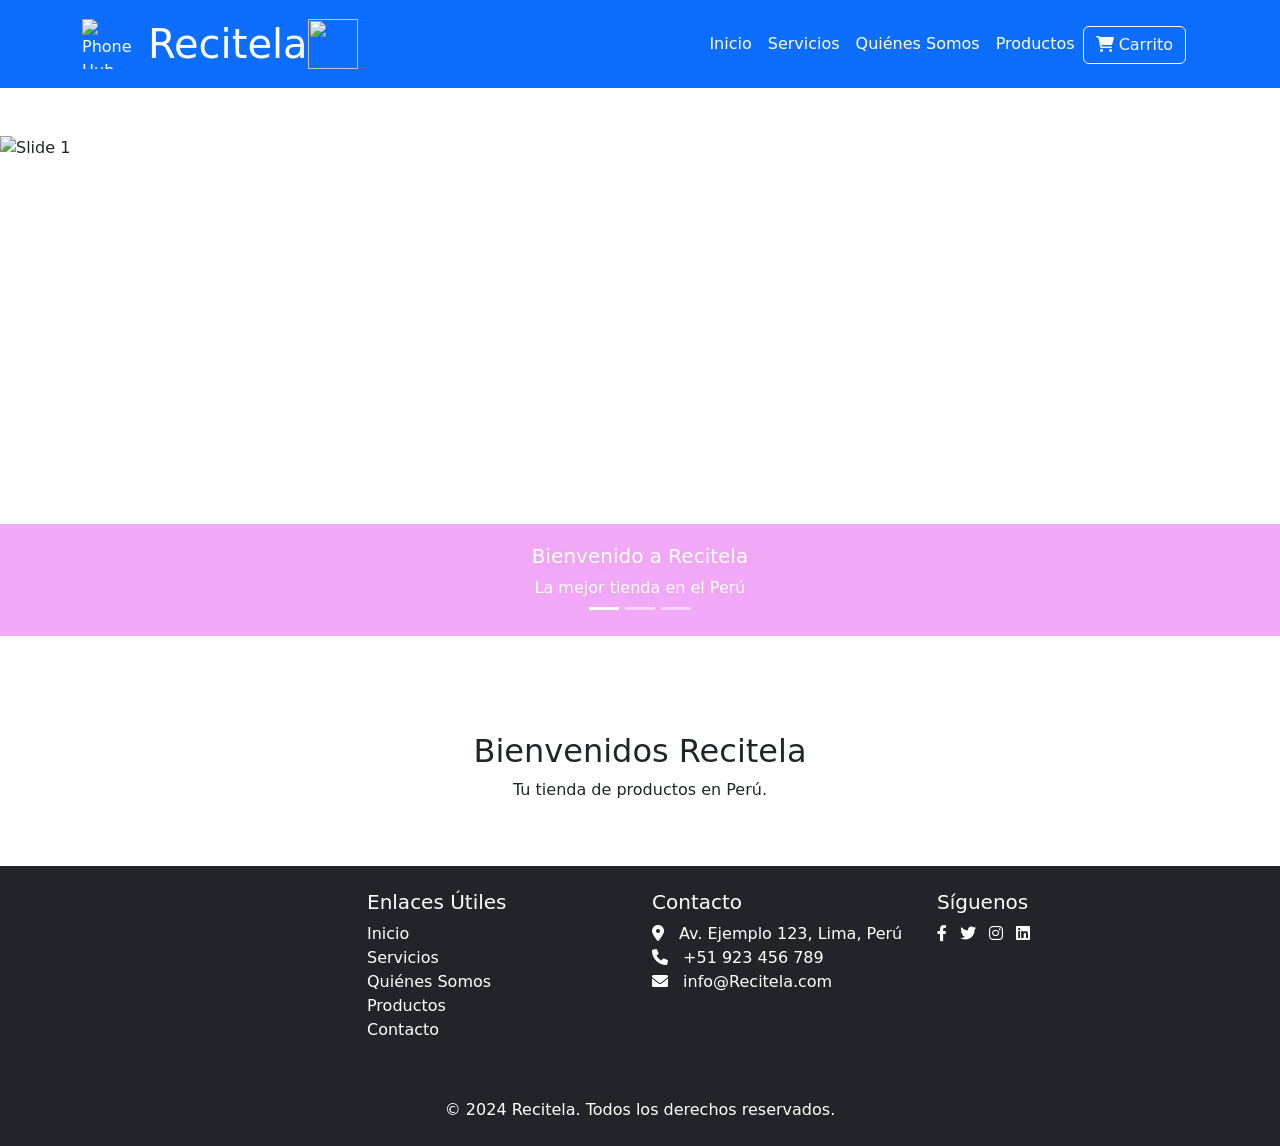
==== index.html @ 13e8bcf1 "Initial commit" ====
<!DOCTYPE html>
<html lang="en">
<head>
    <meta charset="UTF-8">
    <meta name="viewport" content="width=device-width, initial-scale=1.0">
    <title>Phone Hub - Inicio</title>
    <link href="https://cdn.jsdelivr.net/npm/bootstrap@5.3.3/dist/css/bootstrap.min.css" rel="stylesheet">
    <link rel="stylesheet" href="styles.css">
    <link rel="stylesheet" href="https://cdnjs.cloudflare.com/ajax/libs/font-awesome/6.0.0-beta3/css/all.min.css">

</head>
<body>
    <header class="bg-primary text-white py-3">
        <div class="container d-flex align-items-center">
            <img src="http://imgfz.com/i/vLpZoa5.jpeg" alt="Phone Hub Logo" class="me-3" style="width: 50px; height: 50px;">
            <h1 class="h1 mb-0">Recitela</h1> <img src="https://i.ibb.co/YWGGBvj/An.png" width="500" height="300">
            <nav class="navbar navbar-expand-lg navbar-light ms-auto">
                <div class="container-fluid">
                    <button class="navbar-toggler" type="button" data-bs-toggle="collapse" data-bs-target="#navbarNav" aria-controls="navbarNav" aria-expanded="false" aria-label="Toggle navigation">
                        <span class="navbar-toggler-icon"></span>
                    </button>
                    <div class="collapse navbar-collapse" id="navbarNav">
                        <ul class="navbar-nav mx-auto">
                            <li class="nav-item"><a class="nav-link text-white" href="index.html">Inicio</a></li>
                            <li class="nav-item"><a class="nav-link text-white" href="services.html">Servicios</a></li>
                            <li class="nav-item"><a class="nav-link text-white" href="about.html">Quiénes Somos</a></li>
                            <li class="nav-item"><a class="nav-link text-white" href="products.html">Productos</a></li>
                        </ul>
                        <button class="btn btn-outline-light position-relative" data-bs-toggle="modal" data-bs-target="#cartModal">
                            <i class="fas fa-shopping-cart"></i> Carrito
                            <span id="cart-count" class="position-absolute top-0 start-100 translate-middle badge rounded-pill bg-danger" style="display: none;">
                                0
                            </span>
                        </button>
                    </div>
                </div>
            </nav>
        </div>
    </header>
    
    <main>
        <section id="carousel" class="py-5">
            <div id="mainCarousel" class="carousel slide" data-bs-ride="carousel">
                <div class="carousel-indicators">
                    <button type="button" data-bs-target="#mainCarousel" data-bs-slide-to="0" class="active" aria-current="true" aria-label="Slide 1"></button>
                    <button type="button" data-bs-target="#mainCarousel" data-bs-slide-to="1" aria-label="Slide 2"></button>
                    <button type="button" data-bs-target="#mainCarousel" data-bs-slide-to="2" aria-label="Slide 3"></button>
                </div>
                <div class="carousel-inner">
                    <div class="carousel-item active">
                        <img src="https://i.ytimg.com/vi/9sRpg0kZ2eM/hq720.jpg?sqp=-oaymwEhCK4FEIIDSFryq4qpAxMIARUAAAAAGAElAADIQj0AgKJD&rs=AOn4CLB_hbF5Qi7plmdjFTOgX8FlAYXfqQ" class="d-block w-100" alt="Slide 1">
                        <div class="carousel-caption d-none d-md-block">
                            <h5>Bienvenido a Recitela</h5>
                            <p>La mejor tienda en el  Perú</p>
                        </div>
                    </div>
                    <div class="carousel-item">
                        <img src="https://www.goodbuy.com.pe/images/origin/products/q1o4ZKxFPDOywHy2cVo5TCMq5BGFg4ZMxUsUKoU2.jpg" class="d-block w-100" alt="Slide 2">
                        <div class="carousel-caption d-none d-md-block">
                            <h5>Nuevas Ofertas</h5>
                            <p>Descubre las mejores ofertas en nuestros productos</p>
                        </div>
                    </div>
                </div>
                <button class="carousel-control-prev" type="button" data-bs-target="#mainCarousel" data-bs-slide="prev">
                    <span class="carousel-control-prev-icon" aria-hidden="true"></span>
                    <span class="visually-hidden">Anterior</span>
                </button>
                <button class="carousel-control-next" type="button" data-bs-target="#mainCarousel" data-bs-slide="next">
                    <span class="carousel-control-next-icon" aria-hidden="true"></span>
                    <span class="visually-hidden">Siguiente</span>
                </button>
            </div>
        </section>
        <section id="home" class="py-5">
            <div class="container text-center">
                <h2>Bienvenidos Recitela</h2>
                <p>Tu tienda de productos en Perú.</p>
            </div>
        </section>
    </main>

<footer class="bg-dark text-white pt-4 pb-2">
    <div class="container">
        <div class="row">
            <!-- Logo and Description -->
            <div class="col-md-3 mb-4">
           
               
            </div>
            <!-- Useful Links -->
            <div class="col-md-3 mb-4">
                <h5>Enlaces Útiles</h5>
                <ul class="list-unstyled">
                    <li><a href="index.html" class="text-white">Inicio</a></li>
                    <li><a href="services.html" class="text-white">Servicios</a></li>
                    <li><a href="about.html" class="text-white">Quiénes Somos</a></li>
                    <li><a href="products.html" class="text-white">Productos</a></li>
                    <li><a href="contact.html" class="text-white">Contacto</a></li>
                </ul>
            </div>
            <!-- Contact Information -->
            <div class="col-md-3 mb-4">
                <h5>Contacto</h5>
                <ul class="list-unstyled">
                    <li><i class="fas fa-map-marker-alt"></i> Av. Ejemplo 123, Lima, Perú</li>
                    <li><i class="fas fa-phone"></i> +51 923 456 789</li>
                    <li><i class="fas fa-envelope"></i> info@Recitela.com</li>
                </ul>
            </div>
            <!-- Social Media Links -->
            <div class="col-md-3 mb-4">
                <h5>Síguenos</h5>
                <div>
                    <a href="#" class="text-white me-2"><i class="fab fa-facebook-f"></i></a>
                    <a href="#" class="text-white me-2"><i class="fab fa-twitter"></i></a>
                    <a href="#" class="text-white me-2"><i class="fab fa-instagram"></i></a>
                    <a href="#" class="text-white me-2"><i class="fab fa-linkedin"></i></a>
                </div>
            </div>
        </div>
        <div class="row">
            <div class="col-12 text-center mt-3">
                <p>&copy; 2024 Recitela. Todos los derechos reservados.</p>
            </div>
        </div>
    </div>
</footer>

<script src="https://cdn.jsdelivr.net/npm/bootstrap@5.3.3/dist/js/bootstrap.bundle.min.js"></script>
<script src="https://kit.fontawesome.com/a076d05399.js" crossorigin="anonymous"></script>
<script src="script.js"></script>

<script src="https://cdn.jsdelivr.net/npm/bootstrap@5.3.3/dist/js/bootstrap.bundle.min.js"></script>
<script src="https://kit.fontawesome.com/a076d05399.js" crossorigin="anonymous"></script>
<script src="script.js"></script>

    <!-- Carrito Modal -->
    <div class="modal fade" id="cartModal" tabindex="-1" aria-labelledby="cartModalLabel" aria-hidden="true">
        <div class="modal-dialog">
            <div class="modal-content">
                <div class="modal-header">
                    <h5 class="modal-title" id="cartModalLabel">Carrito de Compras</h5>
                    <button type="button" class="btn-close" data-bs-dismiss="modal" aria-label="Close"></button>
                </div>
                <div class="modal-body">
                    <ul class="list-group" id="cart-items-modal"></ul>
                    <h5 class="mt-4" id="cart-total-modal">Total: S/ 0.00</h5>
                </div>
                <div class="modal-footer">
                    <button type="button" class="btn btn-secondary" data-bs-dismiss="modal">Cerrar</button>
                    <a href="checkout.html" class="btn btn-primary">Proceder al Pago</a>
                </div>
            </div>
        </div>
    </div>

    <script src="https://cdn.jsdelivr.net/npm/bootstrap@5.3.3/dist/js/bootstrap.bundle.min.js"></script>
    <script src="https://kit.fontawesome.com/a076d05399.js" crossorigin="anonymous"></script>
    <script src="script.js"></script>
</body>
</html>
---- styles.css ----
.carousel-caption {
    animation: fadeInUp 2s;
    text-shadow: 2px 2px 4px rgba(245, 149, 224, 0.5);
    background-color: rgba(229, 87, 241, 0.5); 
    width: 100%; 
    bottom: 0; 
    left: 0; 
    padding: 20px; 
    position: absolute; 
    box-sizing: border-box; 
}

@keyframes fadeInUp {
    from {
        opacity: 0;
        transform: translateY(20px);
    }
    to {
        opacity: 1;
        transform: translateY(0);
    }
}

.carousel-item img {
    object-fit: cover; 
    width: 100%; 
    height: 500px; 
}

html, body {
    height: 100%;
    margin: 0;
}

body {
    display: flex;
    flex-direction: column;
}

main {
    flex: 1;
}

footer {
    background-color: #212529; /* Ensuring the background color is consistent */
    color: white; /* Ensuring the text color is consistent */
    padding: 1em 0; /* Ensuring the padding is consistent */
}

footer a {
    text-decoration: none;
}

footer a:hover {
    text-decoration: underline;
}

footer .fa-map-marker-alt,
footer .fa-phone,
footer .fa-envelope {
    margin-right: 10px;
}

header .container.d-flex {
    align-items: center;
}

header h1 {
    margin: 0;
}

header img {
    width: 50px;
    height: 50px;
    margin-right: 10px;
}
#cart-count {
    display: none; 
}

.navbar-nav .nav-link {
    position: relative;
    transition: color 0.3s ease, background-color 0.3s ease, transform 0.3s ease;
}

.navbar-nav .nav-link:hover {
    background-color: #333333; 
    color: #ffffff;
    transform: scale(1.1);
}

.card {
    display: flex;
    flex-direction: column;
    height: 100%;
}

.card-body {
    display: flex;
    flex-direction: column;
    flex: 1;
}

.card-text {
    flex-grow: 1;
}

.btn {
    margin-top: auto;
}

.text-justify {
    text-align: justify;
}
.founder-card {
    border: 1px solid #ddd;
    padding: 20px;
    border-radius: 10px;
    box-shadow: 0 4px 8px rgba(0, 0, 0, 0.1);
}

.old-price {
    text-decoration: line-through;
    color: red;
}
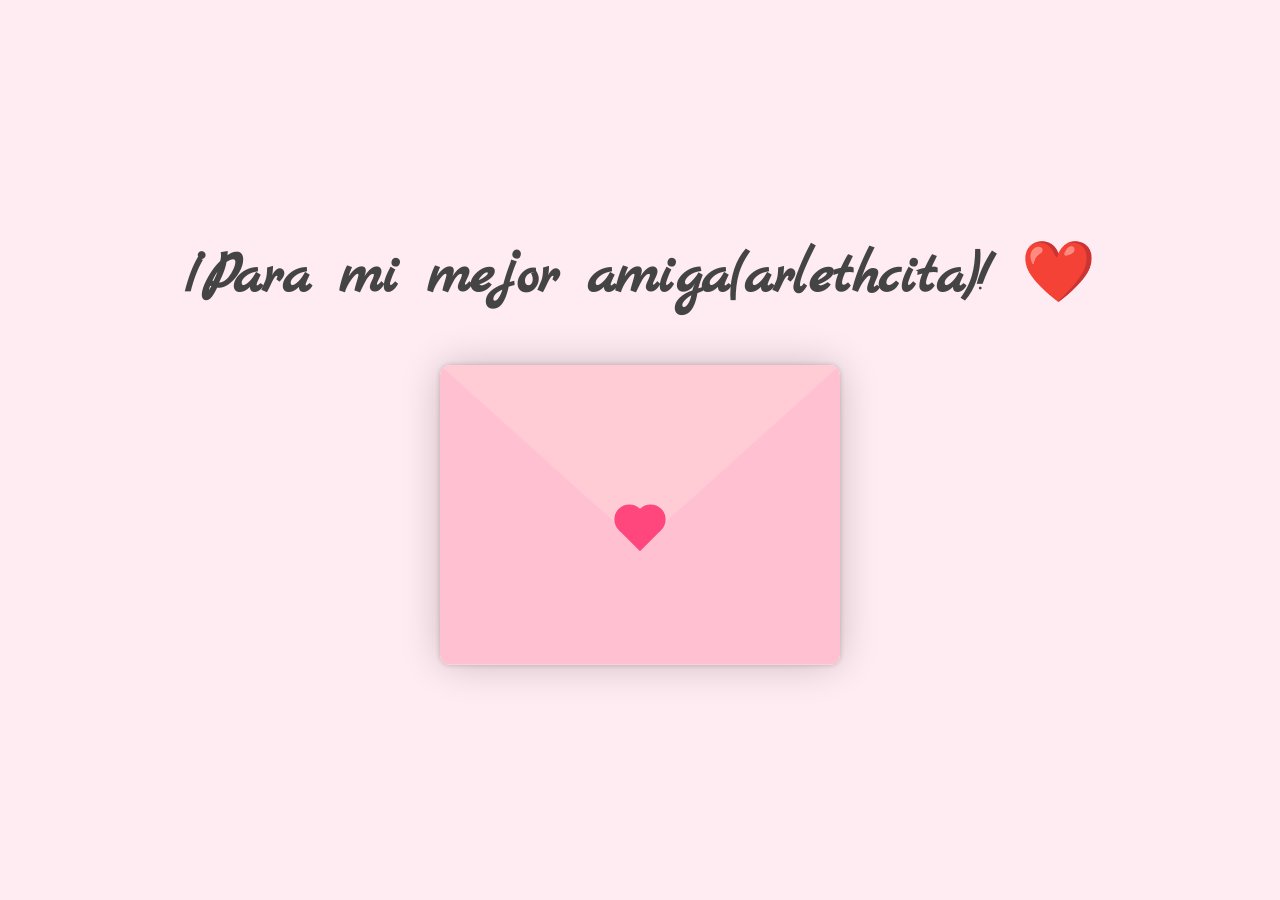
==== commit 9082757d: "Add files via upload" ====
--- a/index.html
+++ b/index.html
@@ -1,162 +1,54 @@
-<!DOCTYPE html>
-<html lang="en">
-<head>
-    <meta charset="UTF-8">
-    <meta name="viewport" content="width=device-width, initial-scale=1.0">
-    <title>Phone Hub - Inicio</title>
-    <link href="https://cdn.jsdelivr.net/npm/bootstrap@5.3.3/dist/css/bootstrap.min.css" rel="stylesheet">
-    <link rel="stylesheet" href="styles.css">
-    <link rel="stylesheet" href="https://cdnjs.cloudflare.com/ajax/libs/font-awesome/6.0.0-beta3/css/all.min.css">
-
-</head>
-<body>
-    <header class="bg-primary text-white py-3">
-        <div class="container d-flex align-items-center">
-            <img src="http://imgfz.com/i/vLpZoa5.jpeg" alt="Phone Hub Logo" class="me-3" style="width: 50px; height: 50px;">
-            <h1 class="h1 mb-0">Recitela</h1> <img src="https://i.ibb.co/YWGGBvj/An.png" width="500" height="300">
-            <nav class="navbar navbar-expand-lg navbar-light ms-auto">
-                <div class="container-fluid">
-                    <button class="navbar-toggler" type="button" data-bs-toggle="collapse" data-bs-target="#navbarNav" aria-controls="navbarNav" aria-expanded="false" aria-label="Toggle navigation">
-                        <span class="navbar-toggler-icon"></span>
-                    </button>
-                    <div class="collapse navbar-collapse" id="navbarNav">
-                        <ul class="navbar-nav mx-auto">
-                            <li class="nav-item"><a class="nav-link text-white" href="index.html">Inicio</a></li>
-                            <li class="nav-item"><a class="nav-link text-white" href="services.html">Servicios</a></li>
-                            <li class="nav-item"><a class="nav-link text-white" href="about.html">Quiénes Somos</a></li>
-                            <li class="nav-item"><a class="nav-link text-white" href="products.html">Productos</a></li>
-                        </ul>
-                        <button class="btn btn-outline-light position-relative" data-bs-toggle="modal" data-bs-target="#cartModal">
-                            <i class="fas fa-shopping-cart"></i> Carrito
-                            <span id="cart-count" class="position-absolute top-0 start-100 translate-middle badge rounded-pill bg-danger" style="display: none;">
-                                0
-                            </span>
-                        </button>
-                    </div>
-                </div>
-            </nav>
-        </div>
-    </header>
-    
-    <main>
-        <section id="carousel" class="py-5">
-            <div id="mainCarousel" class="carousel slide" data-bs-ride="carousel">
-                <div class="carousel-indicators">
-                    <button type="button" data-bs-target="#mainCarousel" data-bs-slide-to="0" class="active" aria-current="true" aria-label="Slide 1"></button>
-                    <button type="button" data-bs-target="#mainCarousel" data-bs-slide-to="1" aria-label="Slide 2"></button>
-                    <button type="button" data-bs-target="#mainCarousel" data-bs-slide-to="2" aria-label="Slide 3"></button>
-                </div>
-                <div class="carousel-inner">
-                    <div class="carousel-item active">
-                        <img src="https://i.ytimg.com/vi/9sRpg0kZ2eM/hq720.jpg?sqp=-oaymwEhCK4FEIIDSFryq4qpAxMIARUAAAAAGAElAADIQj0AgKJD&rs=AOn4CLB_hbF5Qi7plmdjFTOgX8FlAYXfqQ" class="d-block w-100" alt="Slide 1">
-                        <div class="carousel-caption d-none d-md-block">
-                            <h5>Bienvenido a Recitela</h5>
-                            <p>La mejor tienda en el  Perú</p>
-                        </div>
-                    </div>
-                    <div class="carousel-item">
-                        <img src="https://www.goodbuy.com.pe/images/origin/products/q1o4ZKxFPDOywHy2cVo5TCMq5BGFg4ZMxUsUKoU2.jpg" class="d-block w-100" alt="Slide 2">
-                        <div class="carousel-caption d-none d-md-block">
-                            <h5>Nuevas Ofertas</h5>
-                            <p>Descubre las mejores ofertas en nuestros productos</p>
-                        </div>
-                    </div>
-                </div>
-                <button class="carousel-control-prev" type="button" data-bs-target="#mainCarousel" data-bs-slide="prev">
-                    <span class="carousel-control-prev-icon" aria-hidden="true"></span>
-                    <span class="visually-hidden">Anterior</span>
-                </button>
-                <button class="carousel-control-next" type="button" data-bs-target="#mainCarousel" data-bs-slide="next">
-                    <span class="carousel-control-next-icon" aria-hidden="true"></span>
-                    <span class="visually-hidden">Siguiente</span>
-                </button>
-            </div>
-        </section>
-        <section id="home" class="py-5">
-            <div class="container text-center">
-                <h2>Bienvenidos Recitela</h2>
-                <p>Tu tienda de productos en Perú.</p>
-            </div>
-        </section>
-    </main>
-
-<footer class="bg-dark text-white pt-4 pb-2">
-    <div class="container">
-        <div class="row">
-            <!-- Logo and Description -->
-            <div class="col-md-3 mb-4">
-           
-               
-            </div>
-            <!-- Useful Links -->
-            <div class="col-md-3 mb-4">
-                <h5>Enlaces Útiles</h5>
-                <ul class="list-unstyled">
-                    <li><a href="index.html" class="text-white">Inicio</a></li>
-                    <li><a href="services.html" class="text-white">Servicios</a></li>
-                    <li><a href="about.html" class="text-white">Quiénes Somos</a></li>
-                    <li><a href="products.html" class="text-white">Productos</a></li>
-                    <li><a href="contact.html" class="text-white">Contacto</a></li>
-                </ul>
-            </div>
-            <!-- Contact Information -->
-            <div class="col-md-3 mb-4">
-                <h5>Contacto</h5>
-                <ul class="list-unstyled">
-                    <li><i class="fas fa-map-marker-alt"></i> Av. Ejemplo 123, Lima, Perú</li>
-                    <li><i class="fas fa-phone"></i> +51 923 456 789</li>
-                    <li><i class="fas fa-envelope"></i> info@Recitela.com</li>
-                </ul>
-            </div>
-            <!-- Social Media Links -->
-            <div class="col-md-3 mb-4">
-                <h5>Síguenos</h5>
-                <div>
-                    <a href="#" class="text-white me-2"><i class="fab fa-facebook-f"></i></a>
-                    <a href="#" class="text-white me-2"><i class="fab fa-twitter"></i></a>
-                    <a href="#" class="text-white me-2"><i class="fab fa-instagram"></i></a>
-                    <a href="#" class="text-white me-2"><i class="fab fa-linkedin"></i></a>
-                </div>
-            </div>
-        </div>
-        <div class="row">
-            <div class="col-12 text-center mt-3">
-                <p>&copy; 2024 Recitela. Todos los derechos reservados.</p>
-            </div>
-        </div>
-    </div>
-</footer>
-
-<script src="https://cdn.jsdelivr.net/npm/bootstrap@5.3.3/dist/js/bootstrap.bundle.min.js"></script>
-<script src="https://kit.fontawesome.com/a076d05399.js" crossorigin="anonymous"></script>
-<script src="script.js"></script>
-
-<script src="https://cdn.jsdelivr.net/npm/bootstrap@5.3.3/dist/js/bootstrap.bundle.min.js"></script>
-<script src="https://kit.fontawesome.com/a076d05399.js" crossorigin="anonymous"></script>
-<script src="script.js"></script>
-
-    <!-- Carrito Modal -->
-    <div class="modal fade" id="cartModal" tabindex="-1" aria-labelledby="cartModalLabel" aria-hidden="true">
-        <div class="modal-dialog">
-            <div class="modal-content">
-                <div class="modal-header">
-                    <h5 class="modal-title" id="cartModalLabel">Carrito de Compras</h5>
-                    <button type="button" class="btn-close" data-bs-dismiss="modal" aria-label="Close"></button>
-                </div>
-                <div class="modal-body">
-                    <ul class="list-group" id="cart-items-modal"></ul>
-                    <h5 class="mt-4" id="cart-total-modal">Total: S/ 0.00</h5>
-                </div>
-                <div class="modal-footer">
-                    <button type="button" class="btn btn-secondary" data-bs-dismiss="modal">Cerrar</button>
-                    <a href="checkout.html" class="btn btn-primary">Proceder al Pago</a>
-                </div>
-            </div>
-        </div>
-    </div>
-
-    <script src="https://cdn.jsdelivr.net/npm/bootstrap@5.3.3/dist/js/bootstrap.bundle.min.js"></script>
-    <script src="https://kit.fontawesome.com/a076d05399.js" crossorigin="anonymous"></script>
-    <script src="script.js"></script>
-</body>
-</html>
+<!DOCTYPE html>
+<html lang="en">
+
+<head>
+    <meta charset="UTF-8">
+    <meta name="viewport" content="width=device-width, initial-scale=1.0">
+    <link rel="preconnect" href="https://fonts.googleapis.com">
+    <link rel="preconnect" href="https://fonts.gstatic.com" crossorigin>
+    <link href="https://fonts.googleapis.com/css2?family=Marck+Script&display=swap" rel="stylesheet">
+    <link rel="stylesheet" href="style.css">
+    <title>Carta para mamá</title>
+</head>
+
+<body>
+    <h1>¡Para mi mejor amiga(arlethcita)! ❤️</h1>
+    <div class="contenedor">
+        <div class="envoltura-sobre">
+            <div class="sobre">
+                <div class="carta">
+                    <div class="contenido">
+                        <strong>Querida Mamá</strong>
+                        <p>
+                            Hoy es un <strong>gran día para ti, hermanita</strong>, mi mejor amiga, la que siempre está
+                            ahí con <em>detalles</em>, <em>cariño</em> y una paciencia que ni sé de dónde saca. Gracias
+                            por ser esa persona que me cuida sin pedir nada a cambio, que me compra cositas sin razón y
+                            que me organizó la mejor fiesta de cumpleaños.
+
+                            <strong>Te quiero muchísimo</strong>, y lo gritaría en <strong>LED gigante</strong>. Tu
+                            amistad es como un parche en mi código cuando todo falla: me arregla, me anima y me devuelve
+                            las ganas de seguir.
+
+                            Eres mi <em>código limpio</em> en medio del caos, mi <em>push</em> de alegría diaria. En
+                            serio, no sé qué haría sin ti. Gracias por ser mi <strong>hermanita</strong>, mi compañera,
+                            mi persona segura.
+
+                            <br> <strong>Gracias por todo, mejor amiga</strong>. <br> Con mucho <strong>código</strong>
+                            (y <strong>cariño</strong>), <br> Tu mejor amigo programador. <br>
+                            <span style="font-size: 0.9em; color: grey;">PD: Si esta carta fuera un programa, su salida
+                                ser
+
+                        </p>
+                    </div>
+                </div>
+            </div>
+            <div class="corazon"></div>
+            <div class="solapa-derecha"></div>
+            <div class="solapa-izquierda"></div>
+        </div>
+    </div>
+    <!-- <script src="script_v2.js"></script> -->
+    <script src="script_v2.js"></script>
+</body>
+
+</html>
--- a/style.css
+++ b/style.css
@@ -0,0 +1,227 @@
+* {
+    margin: 0;
+    padding: 0;
+    box-sizing: border-box;
+}
+
+:root {
+    --primario: #fff;
+    --fondo: #ffebf2; 
+    --fondo-sobre: #ffe3ed; 
+    --solapa-sobre: #ffccd5; 
+    --cuerpo-sobre: #ffc1d1; 
+    --sombra: rgba(0, 0, 0, 0.2);
+    --texto: #003049; 
+    --corazon: #ff477e; 
+}
+
+body {
+    background: var(--fondo);
+    display: flex;
+    align-items: center;
+    justify-content: center;
+    flex-direction: column;
+    height: 100vh;
+}
+
+h1 {
+    font-family: "Marck Script", serif; 
+    text-align: center;
+    font-size: 60px;
+    margin-bottom: 50px;
+    color: #444;
+}
+
+.contenedor {
+    width: 400px;
+}
+
+.envoltura-sobre {
+    position: relative;
+    background-color: var(--fondo-sobre);
+    box-shadow: 0 0 40px var(--sombra);
+    border-radius: 15px;
+}
+
+.sobre {
+    position: relative;
+    width: 400px;
+    height: 300px;
+}
+
+.sobre::before {
+    content: "";
+    position: absolute;
+    top: 0;
+    left: 0;
+    right: 0;
+    z-index: 4;
+    border-top: 180px solid var(--solapa-sobre);
+    border-right: 200px solid transparent;
+    border-left: 200px solid transparent;
+    transform-origin: top;
+    transition: all 0.5s ease-in-out 0.7s;
+    border-radius: 10px;
+}
+
+.solapa-derecha {
+    position: absolute;
+    top: 0;
+    right: 0;
+    width: 100%;
+    height: 100%;
+    clip-path: polygon(100% 0, 0 100%, 100% 100%);
+    background-color: var(--cuerpo-sobre);
+    border-bottom-right-radius: 10px;
+    border-top-right-radius: 10px;
+    border-bottom-left-radius: 10px;
+}
+
+.solapa-izquierda {
+    position: absolute;
+    top: 0;
+    left: 0;
+    width: 100%;
+    height: 100%;
+    clip-path: polygon(0 0, 0 100%, 100% 100%);
+    background-color: var(--cuerpo-sobre);
+    border-top-left-radius: 10px;
+    border-bottom-left-radius: 10px;
+    border-bottom-right-radius: 10px;
+}
+
+.carta {
+    position: absolute;
+    bottom: 0;
+    width: 100%;
+    height: 100%;
+    background-color: var(--primario);
+    text-align: center;
+    box-shadow: 0 0 5px var(--sombra);
+    padding: 20px;
+    border-radius: 10px;
+    transition: transform .5s ease-in-out;
+}
+
+.contenido {
+    font-family: "Gill Sans", Calibri, sans-serif;
+    color: var(--texto);
+    text-align: left;
+    font-size: 12px;
+    border: 3px dotted var(--texto);
+    padding: 10px;
+    height: 100%;
+    line-height: 14px;
+    cursor: pointer;
+    overflow-Y: scroll;
+}
+
+.corazon {
+    position: absolute;
+    top: 50%;
+    left: 50%;
+    width: 30px;
+    height: 30px;
+    background-color: var(--corazon);
+    transform: translate(-50%,0) rotate(45deg);
+    transition: transform 0.5s ease-in-out 1s;
+    z-index: 999;
+    cursor: pointer;
+}
+
+.corazon::before,
+.corazon::after {
+    content: "";
+    position: absolute;
+    width: 30px;
+    height: 30px;
+    background-color: var(--corazon);
+    border-radius: 100%;
+
+}
+
+.corazon:before {
+    top: -15px;
+}
+
+.corazon:after {
+    right: 15px;
+}
+
+/*Agregar clases dinamicos*/
+.abierto .sobre::before {
+    transform: rotateX(180deg);
+    z-index: 0;
+}
+
+.abierto .corazon {
+    transform: rotate(90deg);
+    transition-delay: 0.4s;
+}
+
+.carta.mostrar-carta {
+    transform: translateY(-290px);
+    transition: transform .5s ease-in-out;
+}
+
+.carta.cerrando-carta {
+    transform: translateY(-290px);
+    transition: transform .5s ease-in-out;
+}
+
+.carta.abierta {
+    z-index: 10000;
+}
+
+.envoltura-sobre.desactivar-sobre .sobre::before {
+    pointer-events: none;
+}
+
+/*Scroll personalizado*/
+
+/*
+::-webkit-scrollbar {
+    width: 8px;
+}
+
+::-webkit-scrollbar-track {
+    background-color: transparent;
+}
+
+
+::-webkit-scrollbar-thumb {
+    background-color: var(--cuerpo-sobre);
+    border-radius: 4px;
+}
+
+
+::-webkit-scrollbar-thumb:hover {
+    background-color: var(--corazon);
+}
+*/
+
+/*Vista celular*/
+
+@media screen and (max-width:400px) {
+    .contenedor {
+        width: 300px;
+    }
+
+    .sobre {
+        width: 300px;
+        height: 250px;
+    }
+
+    .sobre::before {
+        border-top:150px solid var(--solapa-sobre) ;
+        border-right: 150px solid transparent;
+        border-left: 150px solid transparent;
+    }
+
+}
+
+
+
+
+
+
